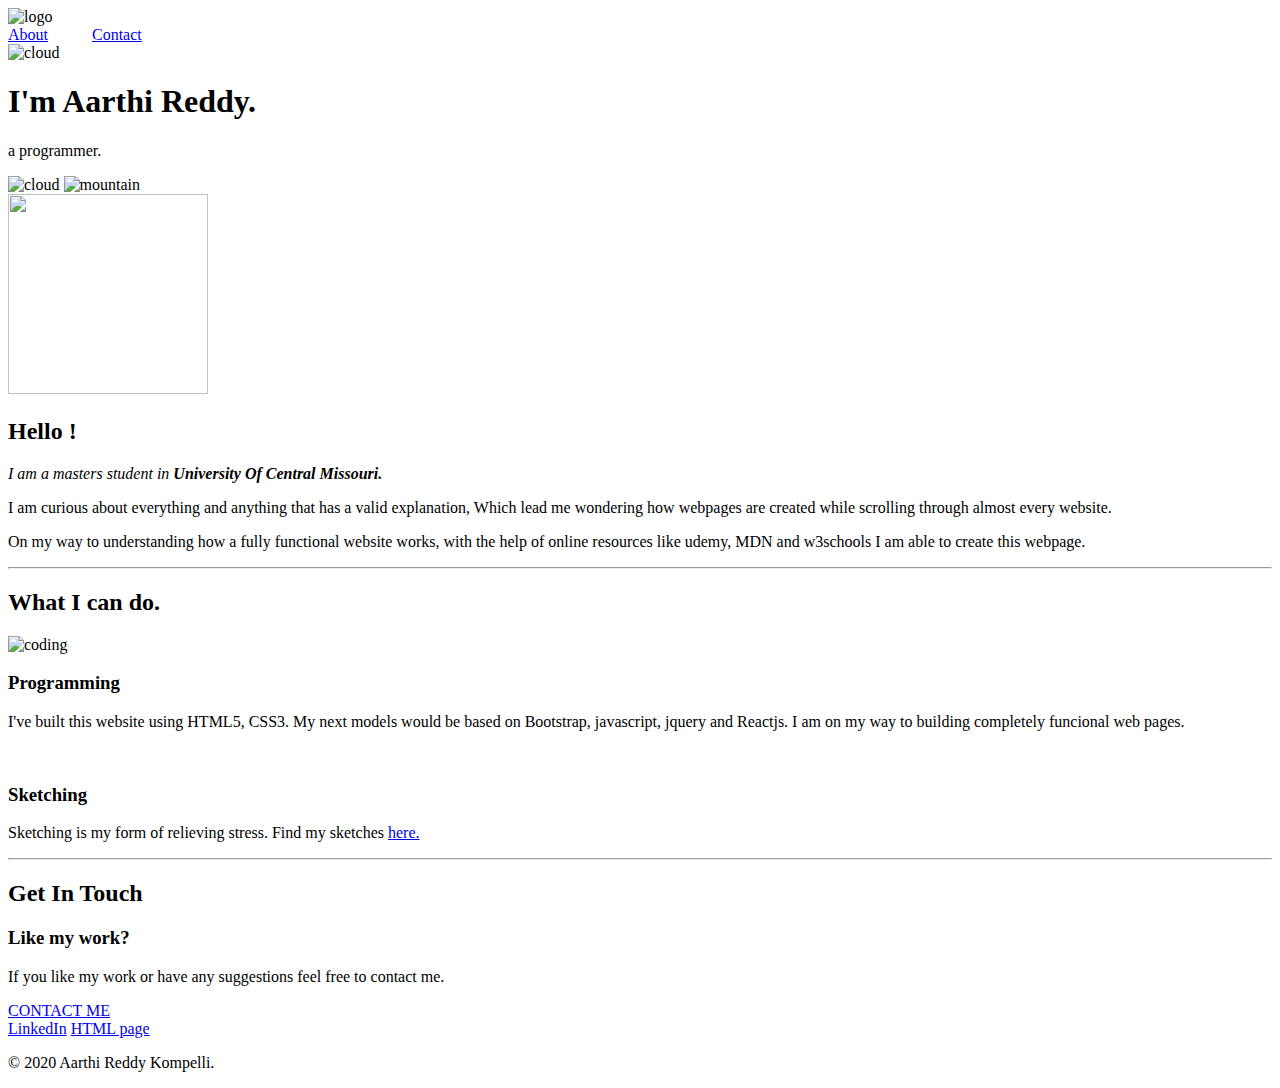
==== index.html @ ee28a07e "Add files via upload" ====
<!DOCTYPE html>
<html lang="en" dir="ltr">

<head>
  <meta charset="utf-8">
  <title>Aarthi Reddy</title>
  <link rel="stylesheet" href="css/styles.css">

  <link href="https://fonts.googleapis.com/css2?family=Indie+Flower&family=Sacramento&display=swap" rel="stylesheet">
  <link href="https://fonts.googleapis.com/css2?family=Sacramento&display=swap" rel="stylesheet">

</head>


</head>

<body>

  <div class="top-container">
    <img class="logo" src="images/logo.png" width="50" height=" 50" alt="logo">
    <div class="nav">
      <a href="https://aarthireddykompelli.github.io/gettoknowme/">About</a>
      <a href="mailto:kompelliaarthi@gmail.com" <a href="" style="padding-left: 40px;">Contact</a>
    </div>
    <img class="top-cloud" src="images/cloud.png" alt="cloud">
    <h1>I'm Aarthi Reddy.</h1>
    <p>a programmer.</p>
    <img class="bottom-cloud" src="images/cloud.png" alt="cloud">
    <img src="images/circle-cropped.png" alt="mountain">
  </div>
  <div class="middle-container">
    <div class="profile">
      <img src="images/circle-cropped-2.png" width="200" height="200" alt="">
      <h2>Hello !</h2>
      <p><em>I am a masters student in <strong>University Of Central Missouri.</strong></em></p>
      <p>I am curious about everything and anything that has a valid explanation, Which lead me wondering how webpages are created while scrolling through almost every website.</p>
      <p>
        On my way to understanding how a fully functional website works, with the help of online resources like udemy, MDN and w3schools I am able to create this webpage.
      </p>
    </div>
    <hr>
    <div class="skills">
      <h2>What I can do. </h2>

      <div class="skill-row">
        <img class="coding" src="images/programming.png" alt="coding">
        <h3>Programming</h3>
        <p class="text">I've built this website using HTML5, CSS3. My next models would be based on Bootstrap, javascript, jquery and Reactjs. I am on my way to building completely funcional web pages. </p>
      </div>

      <div class="skill-row">

        <img class="drawing" src="images/drawing.png" alt="">
        <h3>Sketching</h3>
        <p class="text">Sketching is my form of relieving stress. Find my sketches <a href="css/sketches.html">here.</a></p>
      </div>
    </div>
    <hr>
    <div class="contact-me">
      <h2>Get In Touch</h2>
      <h3>Like my work? </h3>
      <p>If you like my work or have any suggestions feel free to contact me.</p>
      <a class="btn" href="mailto:kompelliaarthi@gmail.com">CONTACT ME</a>


    </div>
  </div>


  <div class="bottom-container">


    <a class="footer-link" href="https://www.linkedin.com/in/aarthi-reddy-973611145">LinkedIn</a>

    <a class="footer-link" href="https://aarthireddykompelli.github.io/gettoknowme/">HTML page</a>
    <p class="copy-right">© 2020 Aarthi Reddy Kompelli.</p>
  </div>


</body>

</html>
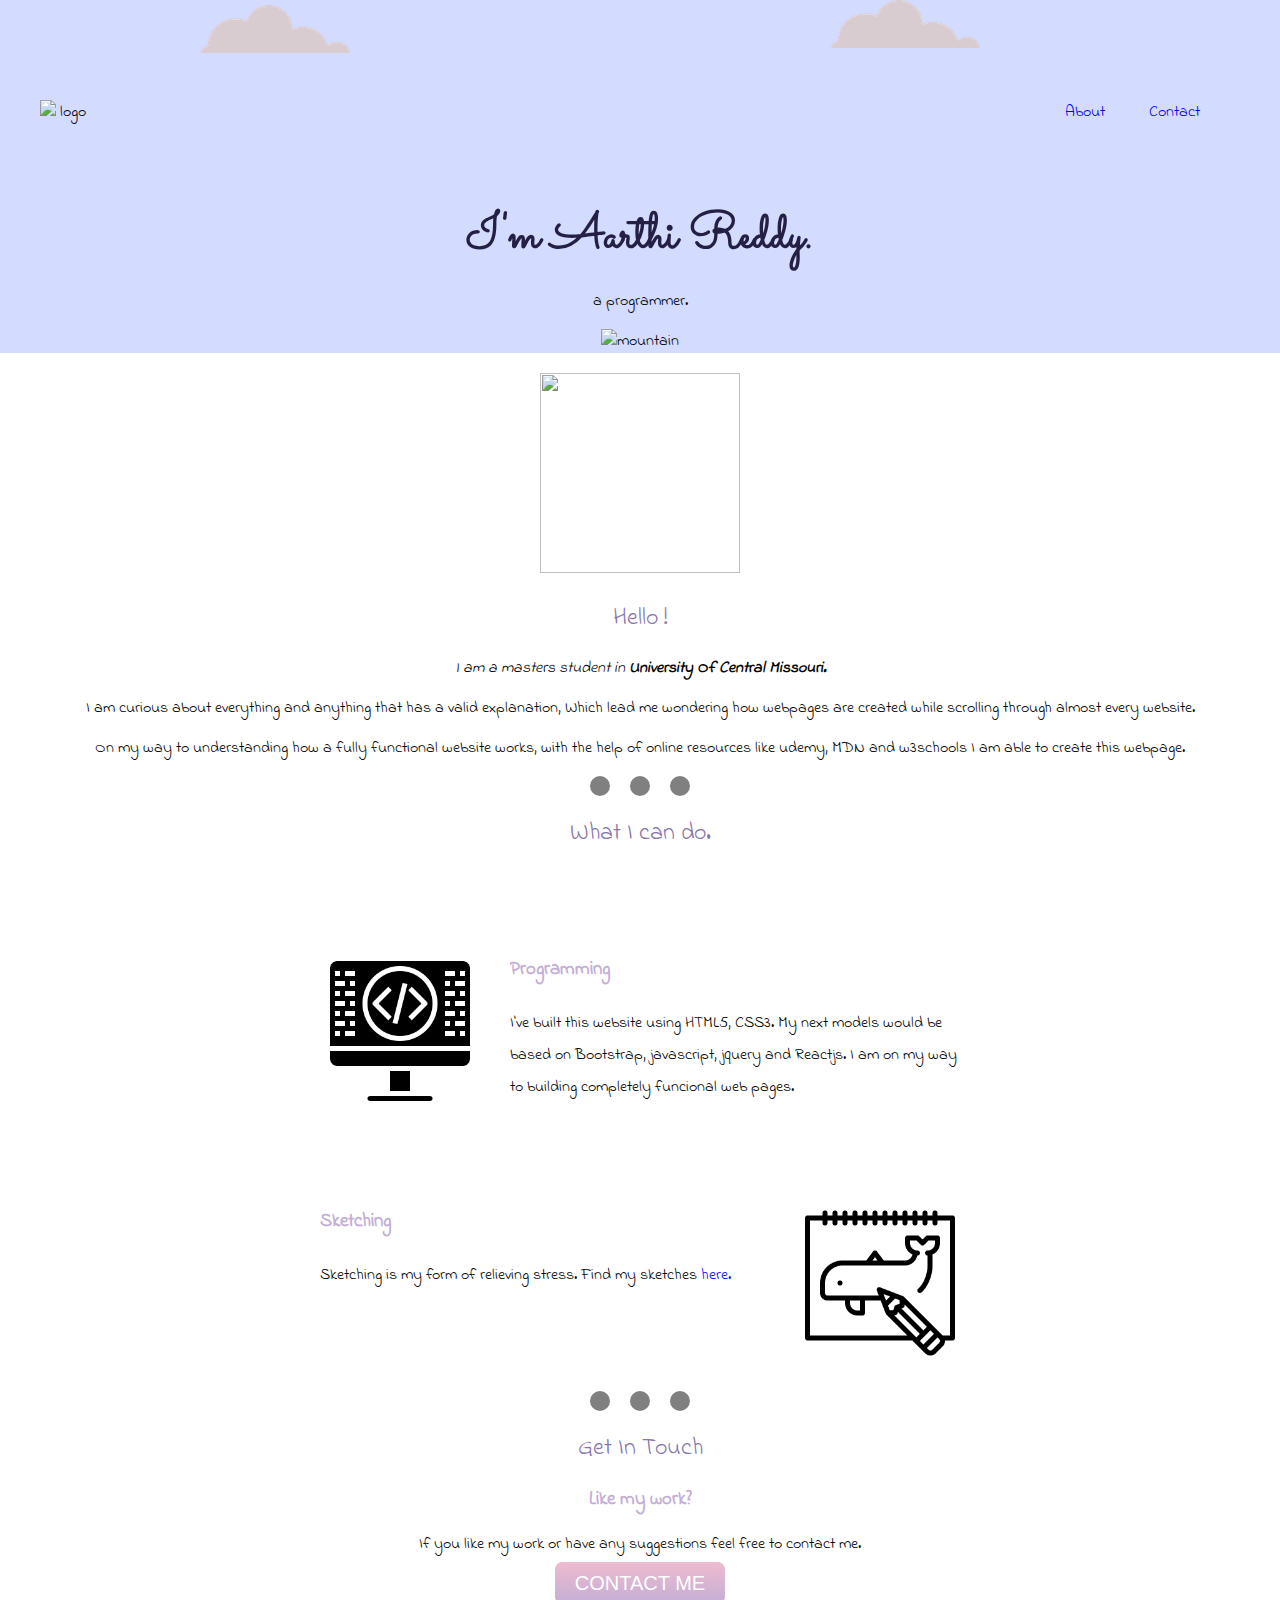
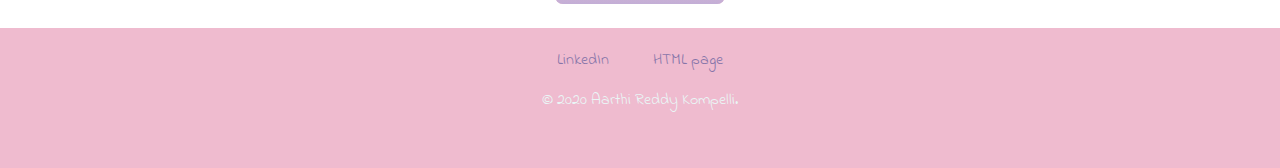
==== commit c9cbb609: "Update index.html" ====
--- a/index.html
+++ b/index.html
@@ -4,7 +4,8 @@
 <head>
   <meta charset="utf-8">
   <title>Aarthi Reddy</title>
-  <link rel="stylesheet" href="css/styles.css">
+  <link rel="stylesheet" href="styles.css">
+  
 
   <link href="https://fonts.googleapis.com/css2?family=Indie+Flower&family=Sacramento&display=swap" rel="stylesheet">
   <link href="https://fonts.googleapis.com/css2?family=Sacramento&display=swap" rel="stylesheet">
@@ -22,15 +23,15 @@
       <a href="https://aarthireddykompelli.github.io/gettoknowme/">About</a>
       <a href="mailto:kompelliaarthi@gmail.com" <a href="" style="padding-left: 40px;">Contact</a>
     </div>
-    <img class="top-cloud" src="images/cloud.png" alt="cloud">
+    <img class="top-cloud" src="cloud.png" alt="cloud">
     <h1>I'm Aarthi Reddy.</h1>
     <p>a programmer.</p>
-    <img class="bottom-cloud" src="images/cloud.png" alt="cloud">
+    <img class="bottom-cloud" src="cloud.png" alt="cloud">
     <img src="images/circle-cropped.png" alt="mountain">
   </div>
   <div class="middle-container">
     <div class="profile">
-      <img src="images/circle-cropped-2.png" width="200" height="200" alt="">
+      <img src="circle-cropped-2.png" width="200" height="200" alt="">
       <h2>Hello !</h2>
       <p><em>I am a masters student in <strong>University Of Central Missouri.</strong></em></p>
       <p>I am curious about everything and anything that has a valid explanation, Which lead me wondering how webpages are created while scrolling through almost every website.</p>
@@ -43,14 +44,14 @@
       <h2>What I can do. </h2>
 
       <div class="skill-row">
-        <img class="coding" src="images/programming.png" alt="coding">
+        <img class="coding" src="programming.png" alt="coding">
         <h3>Programming</h3>
         <p class="text">I've built this website using HTML5, CSS3. My next models would be based on Bootstrap, javascript, jquery and Reactjs. I am on my way to building completely funcional web pages. </p>
       </div>
 
       <div class="skill-row">
 
-        <img class="drawing" src="images/drawing.png" alt="">
+        <img class="drawing" src="drawing.png" alt="">
         <h3>Sketching</h3>
         <p class="text">Sketching is my form of relieving stress. Find my sketches <a href="css/sketches.html">here.</a></p>
       </div>
--- a/styles.css
+++ b/styles.css
@@ -0,0 +1,131 @@
+body {
+  margin: 0px;
+  text-align: center;
+  font-family: 'Indie Flower', cursive;
+}
+
+h1 {
+  margin: 100px auto 0 auto;
+  color: #251f44;
+  font-family: 'Sacramento', cursive;
+  font-size: 50px;
+}
+
+h2 {
+  color: #8675a9;
+  font-weight :normal;
+}
+
+h3 {
+  color: #c3aed6
+}
+
+p {
+  color: black;
+}
+hr{
+  width: 100px;
+  border-style: dotted none none;
+  border-width: 20px;
+  border-color: grey;
+
+
+}
+
+
+.top-container {
+  background-color: #d3dbff;
+  position: relative;
+  padding-top: 100px;
+}
+.logo{
+  position: absolute;
+  left: 40px;
+  margin: 0 auto 0 auto;
+}
+.nav{
+  position: absolute;
+  right: 80px;
+  display: inline-block;
+
+
+}
+
+.profile {
+  margin-top: 20px;
+}
+.skill-row{
+  width:50%;
+  margin:100px auto 100px auto;
+  text-align: left;
+  line-height: 2;
+}
+.coding{
+  width:25%;
+  float:left;
+  margin-right: 30px;
+}
+.drawing{
+  width: 25%;
+  float:right;
+
+}
+.bottom-container {
+  background-color: #efbbcf;
+  height: 100px;
+  margin-top: 30px;
+  padding: 20px 0 20px;
+
+}
+a{
+  text-decoration: none;
+}
+a:hover{
+  color: #eaf6f6
+}
+.footer-link {
+  color: #8675a9;
+  margin:10px 20px 10px 20px;
+}
+
+.top-cloud {
+  position: absolute;
+  right: 300px;
+  top: 0px;
+}
+
+.bottom-cloud {
+  position: absolute;
+  left: 200px;
+  bottom: 300px;
+
+}
+.copy-right{
+  color: #EAf6f6;
+}
+.btn {
+  background: #efbbcf;
+  background-image: -webkit-linear-gradient(top, #efbbcf, #c3aed6);
+  background-image: -moz-linear-gradient(top, #efbbcf, #c3aed6);
+  background-image: -ms-linear-gradient(top, #efbbcf, #c3aed6);
+  background-image: -o-linear-gradient(top, #efbbcf, #c3aed6);
+  background-image: linear-gradient(to bottom, #efbbcf, #c3aed6);
+  -webkit-border-radius: 8;
+  -moz-border-radius: 8;
+  border-radius: 8px;
+  font-family: Arial;
+  color: #ffffff;
+  font-size: 20px;
+  padding: 10px 20px 10px 20px;
+  text-decoration: none;
+}
+
+.btn:hover {
+  background: #c3aed6;
+  background-image: -webkit-linear-gradient(top, #c3aed6, #efbbcf);
+  background-image: -moz-linear-gradient(top, #c3aed6, #efbbcf);
+  background-image: -ms-linear-gradient(top, #c3aed6, #efbbcf);
+  background-image: -o-linear-gradient(top, #c3aed6, #efbbcf);
+  background-image: linear-gradient(to bottom, #c3aed6, #efbbcf);
+  text-decoration: none;
+}
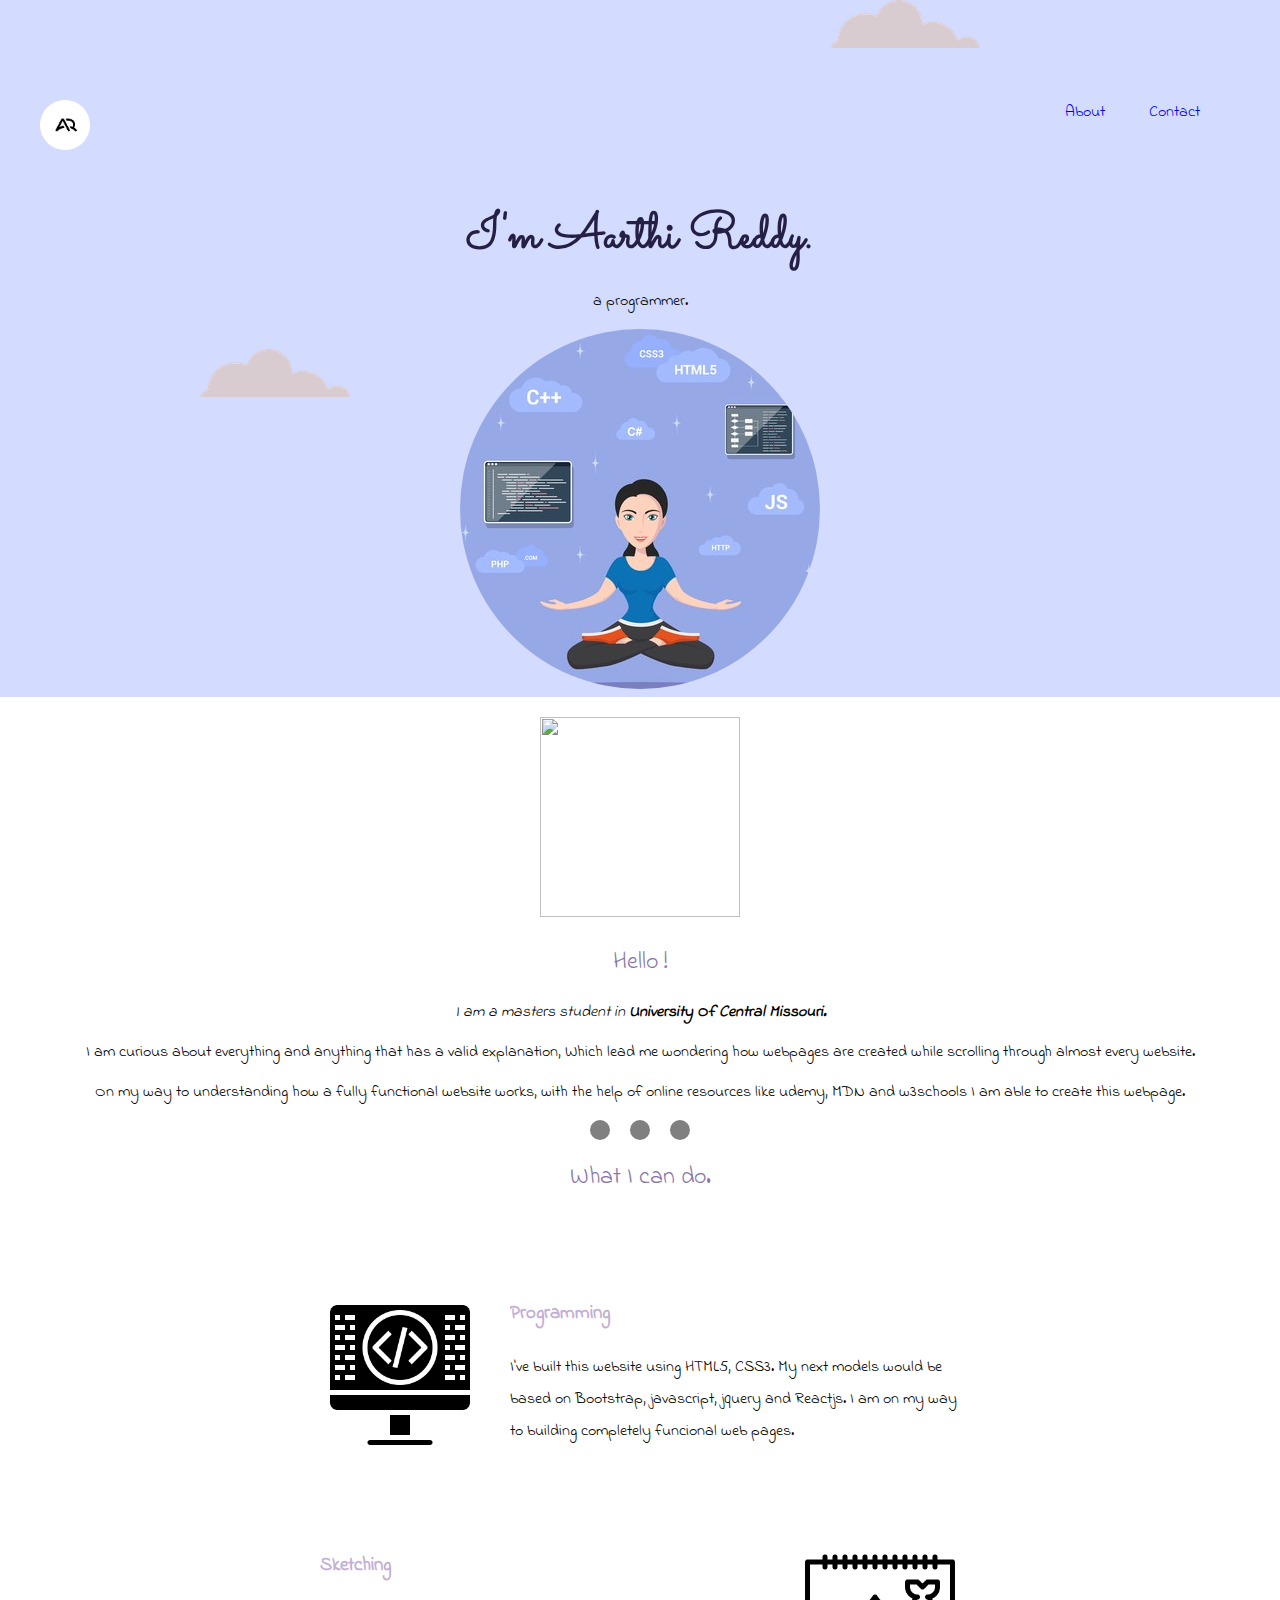
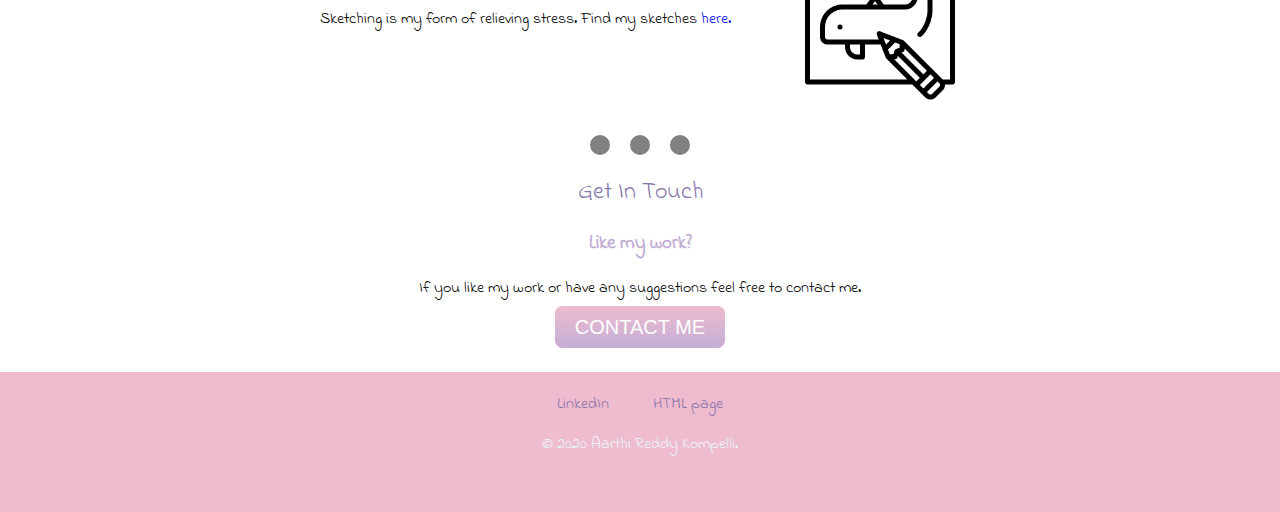
==== commit 15720bd1: "Update index.html" ====
--- a/index.html
+++ b/index.html
@@ -18,7 +18,7 @@
 <body>
 
   <div class="top-container">
-    <img class="logo" src="images/logo.png" width="50" height=" 50" alt="logo">
+    <img class="logo" src="logo.png" width="50" height=" 50" alt="logo">
     <div class="nav">
       <a href="https://aarthireddykompelli.github.io/gettoknowme/">About</a>
       <a href="mailto:kompelliaarthi@gmail.com" <a href="" style="padding-left: 40px;">Contact</a>
@@ -27,7 +27,7 @@
     <h1>I'm Aarthi Reddy.</h1>
     <p>a programmer.</p>
     <img class="bottom-cloud" src="cloud.png" alt="cloud">
-    <img src="images/circle-cropped.png" alt="mountain">
+    <img src="circle-cropped.png" alt="mountain">
   </div>
   <div class="middle-container">
     <div class="profile">
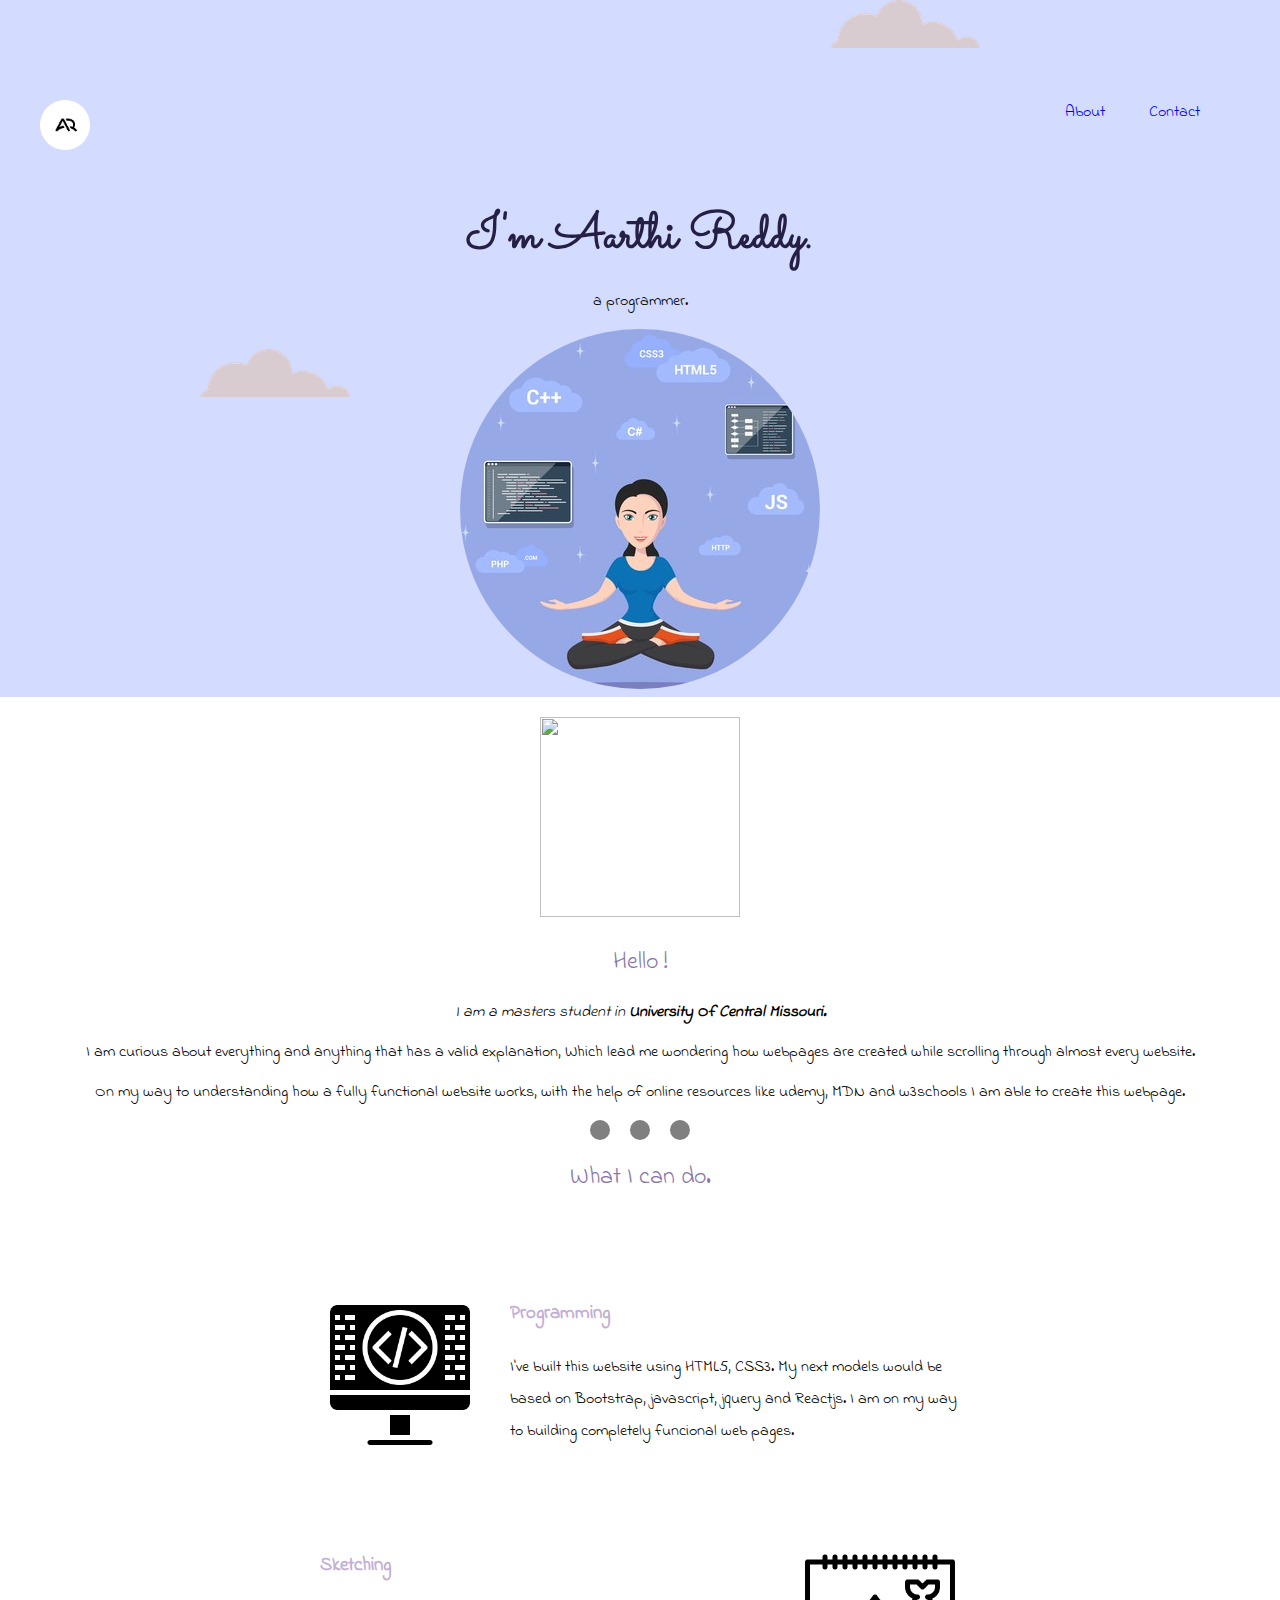
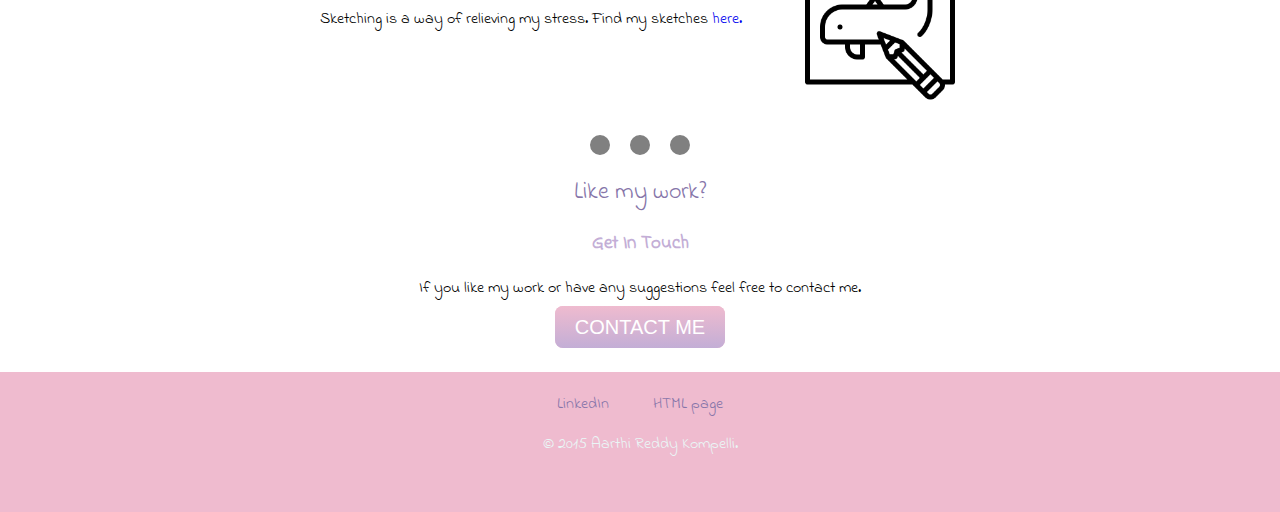
==== commit a7c61f02: "Update index.html" ====
--- a/index.html
+++ b/index.html
@@ -53,13 +53,13 @@
 
         <img class="drawing" src="drawing.png" alt="">
         <h3>Sketching</h3>
-        <p class="text">Sketching is my form of relieving stress. Find my sketches <a href="css/sketches.html">here.</a></p>
+        <p class="text">Sketching is a way of relieving my stress. Find my sketches <a href="sketches.html">here.</a></p>
       </div>
     </div>
     <hr>
     <div class="contact-me">
-      <h2>Get In Touch</h2>
-      <h3>Like my work? </h3>
+      <h2>Like my work?</h2>
+      <h3>Get In Touch </h3>
       <p>If you like my work or have any suggestions feel free to contact me.</p>
       <a class="btn" href="mailto:kompelliaarthi@gmail.com">CONTACT ME</a>
 
@@ -71,10 +71,10 @@
   <div class="bottom-container">
 
 
-    <a class="footer-link" href="https://www.linkedin.com/in/aarthi-reddy-973611145">LinkedIn</a>
+    <a class="footer-link" href="https://www.linkedin.com/in/aarthi-kompelli9/">LinkedIn</a>
 
-    <a class="footer-link" href="https://aarthireddykompelli.github.io/gettoknowme/">HTML page</a>
-    <p class="copy-right">© 2020 Aarthi Reddy Kompelli.</p>
+    <a class="footer-link" href="https://aarthireddykompelli.github.io">HTML page</a>
+    <p class="copy-right">© 2015 Aarthi Reddy Kompelli.</p>
   </div>
 
 
